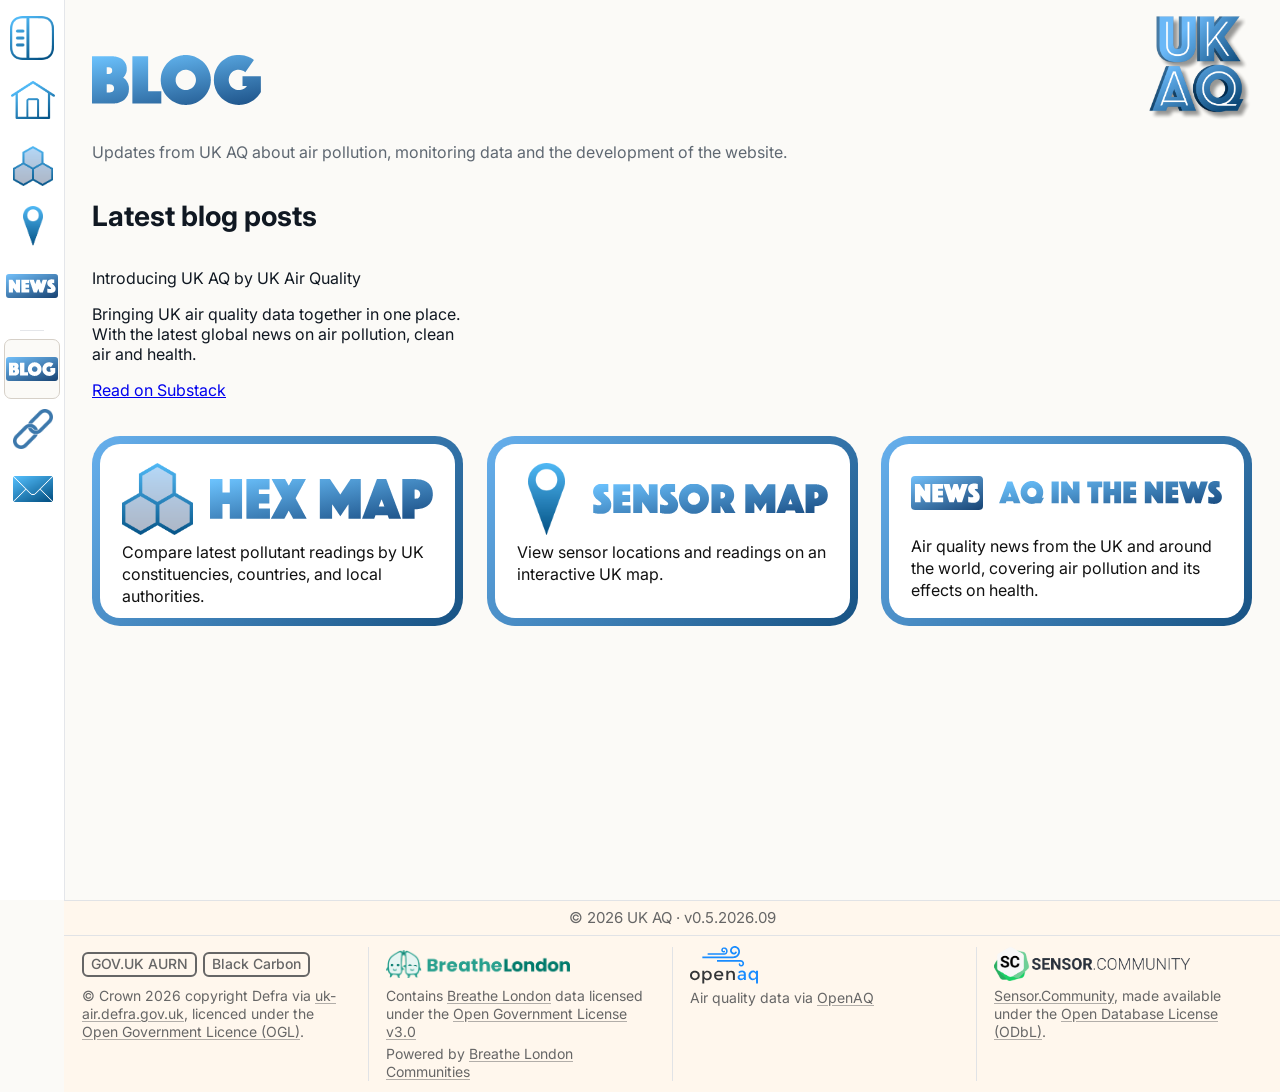
==== blog/index.html @ e103f197 "update website to 0.5" ====
<!DOCTYPE html>
<html lang="en-GB">
<head>
  <meta charset="utf-8">
  <meta name="viewport" content="width=device-width, initial-scale=1">
  <meta name="robots" content="noindex, nofollow">
  <meta
    name="description"
    content="Updates from UK AQ about air pollution, monitoring data and the development of the website."
  >
  <title>UK AQ Blog | UK AQ</title>

  <link rel="icon" href="/images/favicon.ico" type="image/png">
  <link rel="preconnect" href="https://fonts.googleapis.com">
  <link rel="preconnect" href="https://fonts.gstatic.com" crossorigin>
  <link
    href="https://fonts.googleapis.com/css2?family=Inter:wght@400;500;600;700;800&amp;display=swap"
    rel="stylesheet"
  >
  <link rel="stylesheet" href="/site-ui.css">
  <link rel="stylesheet" href="/blog/blog.css">
  <link rel="stylesheet" href="/bottom-nav.css">
</head>
<body class="blog-page" data-page-slug="blog">
  <div id="uk-aq-sidebar-mount"></div>
  <script src="/sidebar.js"></script>

  <main class="blog-main" id="mainContent">
    <header class="blog-intro">
      <h1 class="ukaq-page-title-heading">
        <span class="ukaq-page-title-text">UK AQ Blog</span>
        <picture class="ukaq-page-title-picture">
          <img
            class="ukaq-page-title-image"
            src="/images/UK-AQ-blog-1line.svg"
            alt=""
            aria-hidden="true"
          >
        </picture>
      </h1>
      <p>Updates from UK AQ about air pollution, monitoring data and the development of the website.</p>
    </header>

    <section class="blog-latest" aria-labelledby="blog-latest-heading">
      <h2 id="blog-latest-heading">Latest blog posts</h2>

      <div class="blog-post-grid">
        <div class="blog-article-entry">
          <div class="blog-embed-slot">
            <div class="substack-post-embed"><p lang="en">Introducing UK AQ by UK Air Quality</p><p>Bringing UK air quality data together in one place. With the latest global news on air pollution, clean air and health. </p><a data-post-link href="https://ukairquality.substack.com/p/introducing-uk-aq">Read on Substack</a></div><script async src="https://substack.com/embedjs/embed.js" charset="utf-8"></script>
          </div>
        </div>
      </div>
    </section>

    <nav class="ukaq-bottom-nav" aria-label="Explore UK AQ">
      <div class="ukaq-bottom-nav-grid ukaq-bottom-nav-grid--three">
        <a class="ukaq-bottom-nav-card" href="/hex_map/" aria-label="Hex Map: Compare latest pollutant readings by UK constituencies, countries, and local authorities.">
          <div class="ukaq-bottom-nav-header">
            <span class="ukaq-bottom-nav-icon-box">
              <img class="ukaq-bottom-nav-icon" src="/sidebar-images/uk-aq-hex-map-sidebar.svg" alt="">
            </span>
            <img class="ukaq-bottom-nav-title" src="/images/UK-AQ-hex-map.svg" alt="Hex Map">
          </div>
          <p class="ukaq-bottom-nav-description">Compare latest pollutant readings by UK constituencies, countries, and local authorities.</p>
        </a>

        <a class="ukaq-bottom-nav-card" href="/sensor_map/" aria-label="Sensor Map: View sensor locations and readings on an interactive UK map.">
          <div class="ukaq-bottom-nav-header">
            <span class="ukaq-bottom-nav-icon-box">
              <img class="ukaq-bottom-nav-icon" src="/sidebar-images/uk-aq-location-pin.svg" alt="">
            </span>
            <img class="ukaq-bottom-nav-title" src="/images/UK-AQ-sensor-map-1line.svg" alt="Sensor Map">
          </div>
          <p class="ukaq-bottom-nav-description">View sensor locations and readings on an interactive UK map.</p>
        </a>

        <a class="ukaq-bottom-nav-card" href="/news/" aria-label="AQ in the News: Air quality news from the UK and around the world, covering air pollution and its effects on health.">
          <div class="ukaq-bottom-nav-header">
            <span class="ukaq-bottom-nav-icon-box">
              <img class="ukaq-bottom-nav-icon" src="/sidebar-images/uk-aq-news-sidebar-button.svg" alt="">
            </span>
            <img class="ukaq-bottom-nav-title" src="/images/UK-AQ-NEWS-1line.svg" alt="AQ in the News">
          </div>
          <p class="ukaq-bottom-nav-description">Air quality news from the UK and around the world, covering air pollution and its effects on health.</p>
        </a>
      </div>
    </nav>
  </main>
</body>
</html>
---- site-ui.css ----
/* Permanent shared UK AQ presentation refinements.
 * These rules must remain when the beta notice is retired.
 */

/* Shared artwork-backed page titles, aligned with the Hex Map/News title area. */
.ukaq-page-title-heading {
  box-sizing: border-box;
  display: flex;
  align-items: center;
  min-width: 0;
  min-height: 92px;
  margin: 0;
  padding-right: 132px;
}

.ukaq-page-title-text {
  position: absolute;
  width: 1px;
  height: 1px;
  padding: 0;
  margin: -1px;
  overflow: hidden;
  clip: rect(0, 0, 0, 0);
  white-space: nowrap;
  border: 0;
}

.ukaq-page-title-picture {
  display: block;
  max-width: 100%;
}

.ukaq-page-title-image {
  display: block;
  width: auto;
  max-width: 100%;
  height: 50.4px;
  object-fit: contain;
  object-position: left center;
}

@media (max-width: 767px) {
  .ukaq-page-title-heading {
    min-height: 44px;
    padding: 0 60px 0 52px;
  }

  .ukaq-page-title-image {
    width: auto;
    height: auto;
    max-height: 42px;
  }

  body[data-page-slug="who-guidelines"] #ukaq-home-logo,
  body[data-page-slug="naei-data"] #ukaq-home-logo,
  body[data-page-slug="wood-burning"] #ukaq-home-logo,
  body[data-page-slug="research"] #ukaq-home-logo {
    top: 16px;
    right: 12px;
  }

  body[data-page-slug="who-guidelines"] #ukaq-home-logo img,
  body[data-page-slug="naei-data"] #ukaq-home-logo img,
  body[data-page-slug="wood-burning"] #ukaq-home-logo img,
  body[data-page-slug="research"] #ukaq-home-logo img {
    width: clamp(44px, 13.333vw, 52px);
    height: auto;
  }
}

/* Keep the existing Hex Map coverage animation but round the visible fill end. */
.hex-map-page .map-summary-coverage-fill {
  border-radius: inherit;
}

/* Make the WHO guideline heading read as a proper title on desktop and mobile. */
.home-page .who-card-footer {
  background: #fff;
}

.home-page .who-guideline-table-v2 thead th {
  background: #edf6fd;
}

.home-page .who-guideline-heading-v2 strong {
  font-size: clamp(1.05rem, 1.3vw, 1.18rem);
  font-weight: 800;
}

.home-page .who-guideline-unit-v2 {
  color: inherit;
  font-size: 1em;
  font-weight: 800;
}

/* Match the Hex Map chart selector's centred 1 glyph while preserving the
   existing rounded-square network action shape. */
.home-page .home-network-picker-action-icon--clear-all::before,
.hex-map-page .network-dropdown-action-icon--clear-all::before {
  content: "1";
  position: absolute;
  inset: 0;
  display: flex;
  align-items: center;
  justify-content: center;
  font-size: 11px;
  font-weight: 700;
  line-height: 1;
}

.home-page .home-network-picker-action-icon--clear-all::before {
  color: #3C78AC;
}

.hex-map-page .network-dropdown-action-icon--clear-all::before {
  color: var(--accent);
}

.home-page .home-network-picker-action:disabled .home-network-picker-action-icon--clear-all::before {
  color: #9aa2a9;
}

.hex-map-page .network-dropdown-action:disabled .network-dropdown-action-icon--clear-all::before {
  color: var(--ink-4);
}

/* Responsive highest-reading circles: below desktop width the three changing
   metadata lines share one fixed slot, leaving pollutant/value/unit stable. */
.home-page .pollutant-circle.pollutant-meta-cycle {
  grid-template-rows: auto auto auto minmax(2.9rem, 1fr);
}

.home-page .pollutant-meta-cycle .pollutant-name {
  grid-row: 1;
}

.home-page .pollutant-meta-cycle .pollutant-value-slot {
  grid-row: 2;
}

.home-page .pollutant-meta-cycle .pollutant-unit {
  grid-row: 3;
}

.home-page .pollutant-meta-cycle .pollutant-observed,
.home-page .pollutant-meta-cycle .pollutant-station,
.home-page .pollutant-meta-cycle .pollutant-network {
  grid-row: 4;
  grid-column: 1;
  width: 88%;
  min-height: 0;
  max-height: 2.7em;
  margin: 0;
  top: 0;
  align-self: center;
  justify-self: center;
  align-items: center;
  justify-content: center;
  overflow: hidden;
  opacity: 0;
  transform: translateY(8px);
  transition: opacity 0.28s ease, transform 0.28s ease;
}

.home-page .pollutant-meta-cycle .pollutant-observed {
  display: block;
  padding: 0;
  white-space: normal;
}

.home-page .pollutant-meta-cycle .pollutant-observed[hidden] {
  display: none;
}

.home-page .pollutant-meta-cycle .pollutant-station {
  display: flex;
  white-space: normal;
  overflow-wrap: normal;
  word-break: normal;
  text-align: center;
}

.home-page .pollutant-meta-cycle .pollutant-network {
  transform: translateY(8px);
}

.home-page .pollutant-meta-cycle .is-meta-current {
  opacity: 1;
  transform: translateY(0);
}

.home-page .pollutant-meta-cycle .is-meta-leaving {
  opacity: 0;
  transform: translateY(-8px);
}

.home-page .pollutant-circle.pollutant-meta-static {
  grid-template-rows: auto auto auto auto auto auto;
}

.home-page .pollutant-meta-static .pollutant-observed,
.home-page .pollutant-meta-static .pollutant-station,
.home-page .pollutant-meta-static .pollutant-network {
  position: relative;
  top: 0;
  width: 90%;
  min-height: 0;
  max-height: none;
  margin: 0;
  transform: none;
  font-size: 0.68rem;
  line-height: 1.08;
}

.home-page .pollutant-meta-static .pollutant-observed {
  grid-row: 4;
  padding-top: 0.15rem;
  white-space: normal;
}

.home-page .pollutant-meta-static .pollutant-station {
  grid-row: 5;
}

.home-page .pollutant-meta-static .pollutant-network {
  grid-row: 6;
}

@media (min-width: 768px) and (max-width: 1079px) {
  .home-page .pollutant-grid {
    grid-template-columns: repeat(3, minmax(0, 1fr));
    column-gap: clamp(0.55rem, 1.25vw, 0.9rem);
  }

  .home-page .pollutant-circle {
    width: min(100%, clamp(205px, calc(69px + 17.7vw), 260px));
    padding: 0.92rem 1rem 0.72rem;
  }

  .home-page .pollutant-name {
    font-size: clamp(1.12rem, 1.8vw, 1.4rem);
  }

  .home-page .pollutant-value-slot {
    height: clamp(3.05rem, 5.1vw, 4.15rem);
    margin-top: 0.68rem;
  }

  .home-page .pollutant-value {
    font-size: clamp(3.15rem, 5.7vw, 4.65rem);
  }

  .home-page .pollutant-unit {
    margin-top: 0.22rem;
    font-size: 0.86rem;
  }

  .home-page .pollutant-meta-cycle .pollutant-observed,
  .home-page .pollutant-meta-cycle .pollutant-station,
  .home-page .pollutant-meta-cycle .pollutant-network {
    font-size: clamp(0.7rem, 1.15vw, 0.84rem);
    line-height: 1.12;
  }

  .home-page .pollutant-meta-cycle .pollutant-station {
    font-weight: 800;
  }
}

/* On wide screens, use the WHO reference card width for useful content rather
   than stretching three table columns across the full card. */
@media (min-width: 981px) {
  .home-page .who-guideline-reference-v2 {
    grid-template-columns: minmax(0, 1.1fr) minmax(420px, 0.9fr);
    grid-template-areas:
      "heading table"
      "note table";
    column-gap: clamp(1.25rem, 3vw, 2.5rem);
    row-gap: 0.55rem;
    align-items: start;
  }

  .home-page .who-guideline-heading-v2 {
    grid-area: heading;
  }

  .home-page .who-guideline-table-v2 {
    grid-area: table;
    align-self: start;
  }

  .home-page .who-guideline-note-v2 {
    grid-area: note;
    align-self: start;
  }
}

@media (max-width: 767px) {
  /* Two-across pollutant circles on phones, with the third centred beneath. */
  .home-page .pollutant-grid {
    grid-template-columns: repeat(2, minmax(0, 1fr));
    column-gap: 0.65rem;
    row-gap: 1rem;
  }

  .home-page .pollutant-item {
    gap: 0.55rem;
  }

  .home-page .pollutant-item[data-pollutant="no2"] {
    grid-column: 1 / -1;
    width: calc((100% - 0.65rem) / 2);
    justify-self: center;
  }

  .home-page .pollutant-circle {
    width: min(100%, 220px);
    padding: 0.72rem 0.52rem 0.54rem;
    box-shadow: 0 10px 20px rgba(56, 42, 30, 0.18);
  }

  .home-page .pollutant-circle.pollutant-meta-cycle {
    grid-template-rows: auto auto auto minmax(2.45rem, 1fr);
  }

  .home-page .pollutant-name {
    margin-top: 0.08rem;
    font-size: clamp(0.98rem, 4.4vw, 1.2rem);
  }

  .home-page .pollutant-value-slot {
    height: clamp(2.15rem, 10vw, 3.05rem);
    margin-top: 0.42rem;
  }

  .home-page .pollutant-value {
    font-size: clamp(2.05rem, 10.2vw, 3.15rem);
    line-height: 0.92;
  }

  .home-page .pollutant-unit {
    margin-top: 0.12rem;
    font-size: clamp(0.65rem, 2.9vw, 0.78rem);
  }

  .home-page .pollutant-meta-cycle .pollutant-observed,
  .home-page .pollutant-meta-cycle .pollutant-station,
  .home-page .pollutant-meta-cycle .pollutant-network {
    width: 92%;
    max-height: 2.45em;
    font-size: clamp(0.62rem, 2.75vw, 0.75rem);
    line-height: 1.08;
  }

  .home-page .pollutant-meta-cycle .pollutant-station {
    font-weight: 800;
  }

  .home-page .scale-legend {
    width: 100%;
    max-width: 220px;
  }

  .home-page .scale-stripe-row {
    grid-template-columns: 1.35rem minmax(0, 1fr) 2.15rem;
    column-gap: 0.22rem;
  }

  .home-page .scale-stripe-endpoint {
    font-size: 0.66rem;
  }

  .home-page .scale-stripe-labels {
    font-size: 0.58rem;
  }

  /* The existing semantic tables remain the source of truth. On mobile their
     rows are presented as cards instead of forcing horizontal scrolling. */
  .home-page .dashboard-table-card .dashboard-table-wrap {
    overflow: visible;
    border: 0;
    border-radius: 0;
    background: transparent;
    -webkit-overflow-scrolling: auto;
    overscroll-behavior-x: auto;
    touch-action: auto;
  }

  .home-page .dashboard-table {
    display: block;
    width: 100%;
    min-width: 0;
    font-size: 0.86rem;
  }

  .home-page .dashboard-table thead {
    position: absolute;
    width: 1px;
    height: 1px;
    padding: 0;
    margin: -1px;
    overflow: hidden;
    clip: rect(0, 0, 0, 0);
    white-space: nowrap;
    border: 0;
  }

  .home-page .dashboard-table tbody {
    display: grid;
    gap: 0.78rem;
    width: 100%;
  }

  .home-page .dashboard-table tbody tr {
    overflow: hidden;
    border: 1px solid #e3d7ca;
    border-radius: 13px;
    background: #fff;
  }

  .home-page .dashboard-table tbody th,
  .home-page .dashboard-table tbody td {
    box-sizing: border-box;
  }

  .home-page .dashboard-table tbody th[scope="row"] {
    display: block;
    padding: 0.68rem 0.76rem;
    border: 0;
    background: #edf6fd;
    color: #24384b;
    font-size: 0.9rem;
    font-weight: 850;
    text-align: left;
  }

  .home-page .dashboard-table--areas tbody tr {
    display: grid;
    width: 100%;
  }

  .home-page .dashboard-table--areas tbody td {
    display: grid;
    grid-template-columns: 3.05rem minmax(0, 1fr) max-content;
    align-items: center;
    gap: 0.45rem;
    padding: 0.62rem 0.72rem;
    border: 0;
    border-top: 1px solid #ece5dc;
  }

  .home-page .dashboard-table--areas tbody td::before {
    grid-column: 1;
    color: #526273;
    font-weight: 850;
    white-space: nowrap;
  }

  .home-page .dashboard-table--areas tbody td:nth-child(2)::before {
    content: "PM2.5";
  }

  .home-page .dashboard-table--areas tbody td:nth-child(3)::before {
    content: "PM10";
  }

  .home-page .dashboard-table--areas tbody td:nth-child(4)::before {
    content: "NO₂";
  }

  .home-page .dashboard-table--areas .area-reading {
    display: contents;
  }

  .home-page .dashboard-table--areas .area-reading-name {
    grid-column: 2;
    min-width: 0;
    overflow-wrap: normal;
    word-break: normal;
  }

  .home-page .dashboard-table--areas .area-reading-metric {
    grid-column: 3;
    justify-self: end;
    gap: 0.28rem;
  }

  .home-page .dashboard-table--areas .area-marker {
    width: 0.9rem;
    height: 1.04rem;
    flex-basis: 0.9rem;
  }

  .home-page .dashboard-table--areas .area-reading-value {
    font-size: 0.8rem;
  }

  .home-page .dashboard-table--networks tbody tr {
    display: grid;
    grid-template-columns: repeat(3, minmax(0, 1fr));
    width: 100%;
  }

  .home-page .dashboard-table--networks tbody th[scope="row"] {
    grid-column: 1 / -1;
    border-right: 0;
  }

  .home-page .dashboard-table--networks tbody td {
    border: 0;
    text-align: center;
  }

  .home-page .dashboard-table--networks tbody td:nth-child(2) {
    grid-column: 1 / -1;
    padding: 0.48rem 0.72rem;
    border-top: 1px solid #ece5dc;
    color: #65717d;
    font-size: 0.72rem;
    text-align: left;
  }

  .home-page .dashboard-table--networks tbody td:nth-child(2)::before {
    content: "Last observed: ";
    font-weight: 750;
  }

  .home-page .dashboard-table--networks tbody td:nth-child(n + 3) {
    padding: 0.56rem 0.4rem 0.66rem;
    border-top: 1px solid #ece5dc;
    border-left: 0;
    font-size: 0.9rem;
    font-weight: 800;
  }

  .home-page .dashboard-table--networks tbody td:nth-child(n + 4) {
    border-left: 1px solid #ece5dc;
  }

  .home-page .dashboard-table--networks tbody td:nth-child(n + 3)::before {
    display: block;
    margin-bottom: 0.18rem;
    color: #65717d;
    font-size: 0.68rem;
    font-weight: 800;
  }

  .home-page .dashboard-table--networks tbody td:nth-child(3)::before {
    content: "PM2.5";
  }

  .home-page .dashboard-table--networks tbody td:nth-child(4)::before {
    content: "PM10";
  }

  .home-page .dashboard-table--networks tbody td:nth-child(5)::before {
    content: "NO₂";
  }

  .home-page .dashboard-table--networks tbody tr[data-network="total"] {
    background: #fffaf3;
  }

  .home-page .dashboard-table--networks tbody tr[data-network="total"] th[scope="row"] {
    background: #f5eadf;
  }
}

/* TEST tuning after responsive review: use a compact four-row stack inside
   each circle so name, value, unit and rotating metadata stay grouped. */
@media (max-width: 1079px) {
  .home-page .pollutant-circle.pollutant-meta-cycle {
    position: relative;
    grid-template-rows: auto auto auto auto;
    align-content: start;
  }

  .home-page .pollutant-meta-cycle .pollutant-name {
    grid-row: 1;
    margin-top: 0.22rem;
  }

  .home-page .pollutant-meta-cycle .pollutant-value-slot {
    grid-row: 2;
    top: 0;
    height: auto;
    margin-top: 0.5rem;
    align-self: auto;
  }

  .home-page .pollutant-meta-cycle .pollutant-unit {
    grid-row: 3;
    top: 0;
    margin-top: 0.08rem;
    align-self: auto;
  }

  .home-page .pollutant-meta-cycle .pollutant-observed,
  .home-page .pollutant-meta-cycle .pollutant-station,
  .home-page .pollutant-meta-cycle .pollutant-network {
    position: relative;
    left: auto;
    right: auto;
    bottom: auto;
    grid-row: 4;
    grid-column: 1;
    width: 88%;
    max-height: 2.25em;
    margin-top: 0.22rem;
    align-self: start;
    justify-self: center;
  }
}

@media (min-width: 768px) and (max-width: 1079px) {
  .home-page .pollutant-circle {
    width: min(100%, clamp(185px, calc(62px + 15.2vw), 230px));
    padding: 0.62rem 0.82rem 0.5rem;
  }

  .home-page .pollutant-meta-cycle .pollutant-value-slot {
    margin-top: 0.74rem;
  }

  .home-page .pollutant-meta-cycle .pollutant-observed,
  .home-page .pollutant-meta-cycle .pollutant-station,
  .home-page .pollutant-meta-cycle .pollutant-network {
    margin-top: 0.38rem;
  }
}

@media (max-width: 767px) {
  .home-page .pollutant-circle {
    width: min(100%, 160px);
    padding: 0.78rem 0.3rem 0.18rem;
  }

  /* Keep the compact-circle typography tied to the 160px circle rather than
     viewport width, so a narrow desktop browser matches a real phone. */
  .home-page .pollutant-name {
    font-size: 1.07rem;
  }

  .home-page .pollutant-value {
    font-size: 2.5rem;
  }

  .home-page .pollutant-unit {
    font-size: 0.71rem;
  }

  .home-page .pollutant-meta-cycle .pollutant-observed,
  .home-page .pollutant-meta-cycle .pollutant-station,
  .home-page .pollutant-meta-cycle .pollutant-network {
    font-size: 0.68rem;
  }

  .home-page .pollutant-meta-cycle .pollutant-name {
    margin-top: 0.12rem;
  }

  .home-page .pollutant-meta-cycle .pollutant-value-slot {
    margin-top: 0.34rem;
  }

  .home-page .pollutant-meta-cycle .pollutant-unit {
    margin-top: 0.04rem;
  }

  .home-page .pollutant-meta-cycle .pollutant-observed,
  .home-page .pollutant-meta-cycle .pollutant-station,
  .home-page .pollutant-meta-cycle .pollutant-network {
    width: 86%;
    max-height: 2.1em;
    margin-top: 0.34rem;
  }

  .home-page .scale-legend {
    max-width: 175px;
  }
}

/* Medium-width final positioning pass after TEST visual review. */
@media (min-width: 768px) and (max-width: 1079px) {
  .home-page .pollutant-circle {
    padding: 0.76rem 0.82rem 0.36rem;
  }

  .home-page .pollutant-meta-cycle .pollutant-name {
    margin-top: 0.3rem;
    font-size: clamp(1.2rem, 2vw, 1.48rem);
  }

  .home-page .pollutant-meta-cycle .pollutant-value-slot {
    margin-top: 0.86rem;
  }

  .home-page .pollutant-meta-cycle .pollutant-unit {
    margin-top: 0.1rem;
  }

  .home-page .pollutant-meta-cycle .pollutant-observed,
  .home-page .pollutant-meta-cycle .pollutant-station,
  .home-page .pollutant-meta-cycle .pollutant-network {
    width: 80%;
    max-height: 2.3em;
    margin-top: 0.52rem;
    font-size: clamp(0.74rem, 1.25vw, 0.88rem);
  }
}

/* Let an inactive message use the full centre of the circle instead of the
   numeric value row while the pollutant name remains at the top. */
.home-page .pollutant-circle.pollutant-circle--inactive {
  grid-template-rows: auto minmax(0, 1fr);
  align-content: stretch;
}

.home-page .pollutant-circle--inactive .pollutant-value-slot {
  grid-row: 2;
  min-height: 0;
  height: auto;
  margin-top: 0;
  top: 0;
  align-self: stretch;
}

.home-page .pollutant-circle--inactive .pollutant-value {
  max-width: 92%;
  font-size: clamp(1.2rem, 2.2vw, 1.55rem);
  line-height: 1.18;
  white-space: normal;
}

.home-page .pollutant-circle--inactive .pollutant-observed,
.home-page .pollutant-circle--inactive .pollutant-station,
.home-page .pollutant-circle--inactive .pollutant-network {
  display: none !important;
}

/* Compensate for the wider right-hand legend endpoint labels at responsive widths. */
@media (min-width: 768px) and (max-width: 1079px) {
  .home-page .scale-legend {
    transform: translateX(5px);
  }
}

@media (max-width: 767px) {
  .home-page .scale-legend {
    transform: translateX(4px);
  }
}

/* On narrow tablet/desktop tables, let Area type wrap so the three pollutant
   columns keep equal, usable widths instead of forcing NO2 off the right edge. */
@media (min-width: 768px) {
  body.home-page .dashboard-table--areas {
    min-width: 0 !important;
  }

  body.home-page .dashboard-table--areas .dashboard-table-area-type-col {
    width: min(var(--area-type-col-width, 220px), 24%) !important;
  }

  body.home-page .dashboard-table--areas thead th:first-child,
  body.home-page .dashboard-table--areas tbody th[scope="row"] {
    white-space: normal !important;
    overflow-wrap: normal;
    word-break: normal;
    line-height: 1.15;
  }
}

/* Restore the normal brown dashboard tables below 768px. Keep the genuine
   table structure and allow horizontal scrolling for this first mobile pass. */
@media (max-width: 767px) {
  body.home-page .dashboard-table-card .dashboard-table-wrap {
    overflow-x: auto;
    overflow-y: hidden;
    border: 1px solid #e3d7ca;
    border-radius: 13px;
    background: #fffdfa;
    -webkit-overflow-scrolling: touch;
    overscroll-behavior-x: contain;
    touch-action: pan-x pan-y;
  }

  body.home-page .dashboard-table {
    display: table;
    width: 100%;
    border-spacing: 0;
    border-collapse: separate;
    font-size: 0.86rem;
  }

  body.home-page .dashboard-table--areas {
    min-width: 760px;
  }

  body.home-page .dashboard-table--networks {
    min-width: 680px;
  }

  body.home-page .dashboard-table thead {
    position: static;
    display: table-header-group;
    width: auto;
    height: auto;
    padding: 0;
    margin: 0;
    overflow: visible;
    clip: auto;
    white-space: normal;
    border: 0;
  }

  body.home-page .dashboard-table tbody {
    display: table-row-group;
    width: auto;
  }

  body.home-page .dashboard-table thead tr,
  body.home-page .dashboard-table tbody tr,
  body.home-page .dashboard-table--areas tbody tr,
  body.home-page .dashboard-table--networks tbody tr {
    display: table-row;
    overflow: visible;
    border: 0;
    border-radius: 0;
    background: #fff;
  }

  body.home-page .dashboard-table th,
  body.home-page .dashboard-table td,
  body.home-page .dashboard-table tbody th[scope="row"],
  body.home-page .dashboard-table--areas tbody td,
  body.home-page .dashboard-table--networks tbody td {
    display: table-cell;
    box-sizing: border-box;
    padding: 0.75rem 0.8rem;
    border-bottom: 1px solid #ded2c4;
    background: inherit;
    color: #172535;
    font-size: inherit;
    vertical-align: middle;
  }

  body.home-page .dashboard-table thead th {
    background: #eee5da;
    color: #263747;
    font-weight: 800;
    white-space: nowrap;
  }

  body.home-page .dashboard-table tbody th[scope="row"] {
    font-weight: 750;
    text-align: left;
  }

  body.home-page .dashboard-table tbody tr:last-child th,
  body.home-page .dashboard-table tbody tr:last-child td {
    border-bottom: 0;
  }

  body.home-page .dashboard-table--areas tbody td::before,
  body.home-page .dashboard-table--networks tbody td::before {
    display: none !important;
    content: none !important;
  }

  body.home-page .dashboard-table--areas .area-reading {
    display: grid;
    grid-template-columns: minmax(0, 1fr) max-content;
    align-items: center;
    column-gap: 0.6rem;
    max-width: 100%;
    min-width: 0;
  }

  body.home-page .dashboard-table--areas .area-reading-name {
    grid-column: auto;
    min-width: 0;
    overflow-wrap: anywhere;
    word-break: normal;
    font-size: inherit;
  }

  body.home-page .dashboard-table--areas .area-reading-metric {
    grid-column: auto;
    display: inline-flex;
    align-items: center;
    justify-self: end;
    gap: 0.35rem;
    white-space: nowrap;
  }

  body.home-page .dashboard-table--areas .area-marker {
    width: 1.17rem;
    height: 1.35rem;
    flex: 0 0 1.17rem;
  }

  body.home-page .dashboard-table--areas .area-reading-value {
    font-size: inherit;
  }

  body.home-page .dashboard-table--areas th:first-child,
  body.home-page .dashboard-table--areas td:first-child {
    border-right: 1px solid rgba(30, 42, 51, 0.12);
  }

  body.home-page .dashboard-table--areas th + th,
  body.home-page .dashboard-table--areas td + td {
    border-left: 1px solid rgba(30, 42, 51, 0.06);
  }

  body.home-page .dashboard-table--areas th:nth-child(2),
  body.home-page .dashboard-table--areas td:nth-child(2) {
    border-left: 0;
  }

  body.home-page .dashboard-table--networks tbody tr[data-network="total"] {
    background: #eee5da;
  }

  body.home-page .dashboard-table--networks tbody tr[data-network="total"] th[scope="row"] {
    background: inherit;
  }

  body.home-page .dashboard-table--networks th:not(:first-child),
  body.home-page .dashboard-table--networks td:not(:first-child) {
    text-align: center;
  }

  body.home-page .dashboard-table--networks th:nth-child(2),
  body.home-page .dashboard-table--networks td:nth-child(2) {
    grid-column: auto;
    padding: 0.75rem 0.8rem;
    border-top: 0;
    color: #172535;
    font-size: inherit;
    text-align: left;
  }

  body.home-page .dashboard-table--networks td:nth-child(n + 3) {
    padding: 0.75rem 0.8rem;
    border-top: 0;
    font-size: inherit;
    font-weight: 700;
  }

  body.home-page .dashboard-table--networks th:first-child,
  body.home-page .dashboard-table--networks td:first-child {
    border-right: 1px solid rgba(30, 42, 51, 0.12);
  }

  body.home-page .dashboard-table--networks th:nth-child(n + 3),
  body.home-page .dashboard-table--networks td:nth-child(n + 3) {
    border-left: 1px solid rgba(30, 42, 51, 0.08);
  }

  body.home-page .dashboard-table--networks tbody tr:last-child th:first-child {
    border-right: 0;
  }
}

body.home-page .dashboard-table--areas {
  width: 100%;
  min-width: 0 !important;
  table-layout: fixed;
  --area-group-border: #a9adb1;
  --area-metric-marker-width: 1.17rem;
  --area-metric-marker-height: 1.35rem;
  --area-metric-gap: 0.35rem;
  --area-metric-value-track: 6.4rem;
  --area-metric-font-size: 100%;
}

body.home-page .dashboard-table--areas .dashboard-table-area-type-col {
  width: 24% !important;
}

body.home-page .dashboard-table--areas col:not(.dashboard-table-area-type-col) {
  width: 25.333333% !important;
}

body.home-page .dashboard-table--areas thead th:first-child,
body.home-page .dashboard-table--areas tbody tr[data-area-type] > th:first-child {
  white-space: normal;
  overflow-wrap: normal;
  word-break: normal;
}

/* Side-by-side mode: preserve fixed marker and value tracks so content length
   cannot move corresponding markers or value starts between area rows. */
body.home-page .dashboard-table--areas .area-reading {
  display: grid;
  width: 100%;
  grid-template-columns: minmax(0, 1fr) auto;
  align-items: center;
  column-gap: 0.35rem;
  min-width: 0;
}

body.home-page .dashboard-table--areas .area-reading-name {
  grid-column: 1;
  min-width: 0;
  overflow-wrap: normal !important;
  word-break: normal !important;
}

body.home-page .dashboard-table--areas .area-reading-metric {
  grid-column: 2;
  display: grid;
  grid-template-columns: var(--area-metric-marker-width) var(--area-metric-value-track);
  align-items: center;
  justify-self: end;
  column-gap: var(--area-metric-gap);
  min-width: 0;
  white-space: nowrap;
}

body.home-page .dashboard-table--areas .area-marker {
  grid-column: 1;
  width: var(--area-metric-marker-width);
  height: var(--area-metric-marker-height);
  flex: 0 0 var(--area-metric-marker-width);
  justify-self: start;
}

body.home-page .dashboard-table--areas .area-reading-value {
  grid-column: 2;
  display: inline-flex;
  align-items: baseline;
  justify-self: start;
  gap: 0.25em;
  font-size: var(--area-metric-font-size);
  white-space: nowrap;
  font-variant-numeric: tabular-nums;
}

body.home-page .dashboard-table--areas .area-reading-number,
body.home-page .dashboard-table--areas .area-reading-unit {
  white-space: nowrap;
}

/* The controller enables stacked mode only after rendered side-by-side content
   no longer fits. All pollutant cells switch together. */
body.home-page .dashboard-table--areas.area-table--stacked .area-reading {
  grid-template-columns: minmax(0, 1fr);
  row-gap: 0.28rem;
  column-gap: 0;
}

body.home-page .dashboard-table--areas.area-table--stacked .area-reading-name {
  grid-column: 1;
  grid-row: 1;
}

body.home-page .dashboard-table--areas.area-table--stacked .area-reading-metric {
  grid-column: 1;
  grid-row: 2;
  display: inline-flex;
  width: max-content;
  max-width: 100%;
  align-items: center;
  justify-self: start;
  gap: var(--area-metric-gap);
  white-space: nowrap;
}

body.home-page .dashboard-table--areas.area-table--stacked .area-marker,
body.home-page .dashboard-table--areas.area-table--stacked .area-reading-value {
  grid-column: auto;
  justify-self: auto;
}

body.home-page .dashboard-table--areas.area-table--grouped tbody tr[data-area-type] .area-reading {
  align-items: start;
}

body.home-page .dashboard-table--areas.area-table--grouped tbody tr[data-area-type] .area-reading-name {
  align-self: start;
  min-height: var(--area-reading-name-row-height, 0);
}

body.home-page .dashboard-table--areas.area-table--grouped tbody tr[data-area-type] .area-reading-metric {
  align-self: end;
}

/* Grouped narrow-fit stages are applied only after normal grouped layout has
   been measured. Spacing is reduced before the shared metric presentation. */
body.home-page .dashboard-table--areas.area-table--grouped.area-table--compact {
  --area-metric-gap: 0.22rem;
}

body.home-page .dashboard-table--areas.area-table--grouped.area-table--compact tbody tr[data-area-type] > td {
  padding-inline: 0.38rem;
}

body.home-page .dashboard-table--areas.area-table--grouped.area-table--metric-split .area-reading-metric {
  display: grid;
  grid-template-columns: var(--area-metric-marker-width) max-content;
  grid-template-rows: auto;
  align-items: start;
  justify-self: start;
  column-gap: var(--area-metric-gap);
  row-gap: 0;
  width: max-content;
  max-width: 100%;
}

body.home-page .dashboard-table--areas.area-table--grouped.area-table--metric-split .area-marker {
  grid-column: 1;
  grid-row: 1;
  align-self: start;
}

body.home-page .dashboard-table--areas.area-table--grouped.area-table--metric-split .area-reading-value {
  grid-column: 2;
  grid-row: 1;
  display: grid;
  grid-template-columns: max-content;
  grid-template-rows: auto auto;
  align-items: start;
  justify-self: start;
  gap: 0;
}

body.home-page .dashboard-table--areas.area-table--grouped.area-table--metric-split .area-reading-number {
  grid-row: 1;
}

body.home-page .dashboard-table--areas.area-table--grouped.area-table--metric-split .area-reading-unit {
  grid-row: 2;
  font-size: 78%;
  line-height: 1.05;
}

body.home-page .dashboard-table--areas.area-table--grouped.area-table--metric-90 {
  --area-metric-marker-width: 1.053rem;
  --area-metric-marker-height: 1.215rem;
  --area-metric-gap: 0.198rem;
  --area-metric-value-track: 5.76rem;
  --area-metric-font-size: 90%;
}

body.home-page .dashboard-table--areas.area-table--grouped.area-table--metric-85 {
  --area-metric-marker-width: 0.995rem;
  --area-metric-marker-height: 1.148rem;
  --area-metric-gap: 0.187rem;
  --area-metric-value-track: 5.44rem;
  --area-metric-font-size: 85%;
}

body.home-page .dashboard-table--areas.area-table--grouped.area-table--metric-80 {
  --area-metric-marker-width: 0.936rem;
  --area-metric-marker-height: 1.08rem;
  --area-metric-gap: 0.176rem;
  --area-metric-value-track: 5.12rem;
  --area-metric-font-size: 80%;
}

/* Grouped five-row fallback. JavaScript enables this when any area-type word,
   normal-size area-name word, or complete marker/value-unit line cannot fit in
   the resolved standard layout. */
body.home-page .dashboard-table--areas .area-reading-group-row {
  display: none;
}

body.home-page .dashboard-table--areas.area-table--grouped .dashboard-table-area-type-col {
  width: 0 !important;
  visibility: collapse;
}

body.home-page .dashboard-table--areas.area-table--grouped col:not(.dashboard-table-area-type-col) {
  width: 33.333333% !important;
}

body.home-page .dashboard-table--areas.area-table--grouped thead th:first-child,
body.home-page .dashboard-table--areas.area-table--grouped tbody tr[data-area-type] > th:first-child {
  display: table-cell !important;
  width: 0 !important;
  min-width: 0 !important;
  max-width: 0 !important;
  padding: 0 !important;
  overflow: hidden;
  border: 0 !important;
  visibility: hidden;
  font-size: 0;
  line-height: 0;
  white-space: nowrap;
}

body.home-page .dashboard-table--areas.area-table--grouped thead th {
  border-radius: 0;
}

body.home-page .dashboard-table--areas.area-table--grouped thead th:nth-child(2) {
  border-left: 0 !important;
}

body.home-page .dashboard-table--areas.area-table--grouped .area-reading-group-row {
  display: table-row;
}

body.home-page .dashboard-table--areas.area-table--grouped .area-reading-group-row > th {
  display: table-cell;
  padding: 0.55rem 0.65rem;
  border-top: 0;
  border-right: 0;
  border-bottom: 1px solid #ded2c4;
  border-left: 0;
  background: #fff;
  color: #172535;
  font-size: inherit;
  font-weight: 800;
  line-height: 1.15;
  text-align: left;
  white-space: normal;
}

/* The Local Authorities heading solely owns the separator between groups.
   Data rows do not add outer side or bottom edges over the wrapper perimeter. */
body.home-page .dashboard-table--areas.area-table--grouped tbody tr[data-area-type="pcon"] > td {
  border-bottom: 0 !important;
}

body.home-page .dashboard-table--areas.area-table--grouped .area-reading-group-row[data-area-group="la"] > th {
  border-top: 1.5px solid var(--area-group-border);
}

/* Preserve normal wrapping. Only a residual single-word overflow is allowed to
   reduce that individual area name. */
body.home-page .dashboard-table--areas .area-reading-name.area-reading-name--fit-90 {
  font-size: 90% !important;
}

body.home-page .dashboard-table--areas .area-reading-name.area-reading-name--fit-85 {
  font-size: 85% !important;
}

body.home-page .dashboard-table--areas .area-reading-name.area-reading-name--fit-80 {
  font-size: 80% !important;
}

body.home-page .dashboard-table--areas .area-reading-name.area-reading-name--emergency-wrap {
  overflow-wrap: anywhere !important;
}

/* Homepage network table overflow sequence. The permanent controller applies
   these classes after measuring the rendered table against its wrapper. */
body.home-page .dashboard-table--networks {
  width: 100% !important;
  min-width: 0 !important;
  table-layout: auto;
}

body.home-page .dashboard-table--networks tbody th[scope="row"] {
  white-space: nowrap;
}

body.home-page .dashboard-table--networks.is-network-name-wrap tbody th[scope="row"],
body.home-page .dashboard-table--networks tbody th.network-summary-label-split {
  white-space: normal !important;
}

body.home-page .dashboard-table--networks th:nth-child(2),
body.home-page .dashboard-table--networks td:nth-child(2) {
  width: 1%;
  white-space: nowrap;
}

body.home-page .dashboard-table--networks td:nth-child(2) time {
  white-space: nowrap;
}

body.home-page .dashboard-table--networks.is-network-updated-hidden th:nth-child(2),
body.home-page .dashboard-table--networks.is-network-updated-hidden td:nth-child(2) {
  display: none !important;
}
---- blog/blog.css ----
:root {
  --blog-bg: #fbfaf7;
  --blog-text: #101822;
  --blog-muted: #5f6872;
}

* {
  box-sizing: border-box;
}

body.blog-page {
  min-width: 0;
  min-height: 100vh;
  margin: 0;
  overflow-x: hidden;
  background: var(--blog-bg);
  color: var(--blog-text);
  font-family: Inter, system-ui, -apple-system, BlinkMacSystemFont, "Segoe UI", sans-serif;
}

.blog-main {
  width: min(100%, 1620px);
  min-width: 0;
  min-height: 100vh;
  margin-inline: auto;
  padding: 34px 28px 28px;
}

.blog-intro {
  min-width: 0;
  margin-bottom: 32px;
}

.blog-intro p {
  margin: 14px 0 0;
  color: var(--blog-muted);
  font-size: 1rem;
  line-height: 1.6;
}

.blog-latest {
  min-width: 0;
  container: blog-posts / inline-size;
}

.blog-latest h2 {
  margin: 0 0 18px;
  font-size: clamp(1.4rem, 2.5vw, 1.75rem);
  line-height: 1.3;
}

.blog-post-grid {
  display: grid;
  grid-template-columns: minmax(0, 1fr);
  gap: 1.5rem;
}

.blog-article-entry {
  width: 100%;
  max-width: 420px;
  min-width: 0;
}

.blog-embed-slot {
  width: 100%;
  min-width: 0;
  overflow-x: auto;
}

.blog-embed-slot iframe {
  max-width: 100%;
}

@container blog-posts (min-width: 760px) {
  .blog-post-grid {
    grid-template-columns: repeat(2, minmax(0, 1fr));
  }
}

@container blog-posts (min-width: 1160px) {
  .blog-post-grid {
    grid-template-columns: repeat(3, minmax(0, 1fr));
  }
}

@media (max-width: 767px) {
  .blog-main {
    padding: 16px 12px 48px;
  }

  .blog-article-entry {
    margin-inline: auto;
  }

  .blog-intro {
    margin-bottom: 26px;
  }

  .blog-intro p {
    margin-top: 12px;
    line-height: 1.55;
  }

  body.blog-page #ukaq-home-logo {
    top: 16px;
    right: 12px;
  }

  body.blog-page #ukaq-home-logo img {
    width: clamp(44px, 13.333vw, 52px);
    height: auto;
  }
}
---- bottom-nav.css ----
.ukaq-bottom-nav {
  margin-top: 2.25rem;
  container-name: ukaq-bottom-nav;
  container-type: inline-size;
}

.ukaq-bottom-nav-grid {
  --ukaq-bottom-nav-card-max: calc((1220px - 3rem) / 3);
  display: grid;
  gap: 1.5rem;
  align-items: stretch;
  justify-content: center;
}

.ukaq-bottom-nav-grid--three {
  grid-template-columns: repeat(3, minmax(0, var(--ukaq-bottom-nav-card-max)));
}

.ukaq-bottom-nav-grid--two {
  grid-template-columns: repeat(2, minmax(0, var(--ukaq-bottom-nav-card-max)));
}

.ukaq-bottom-nav-card {
  display: flex;
  flex-direction: column;
  box-sizing: border-box;
  min-height: 184px;
  container-type: inline-size;
  padding: 1.05rem 1.35rem 0.68rem;
  border: 8px solid transparent;
  border-radius: 28px;
  background:
    linear-gradient(#fff, #fff) padding-box,
    linear-gradient(135deg, #67B0ED, #175283) border-box;
  color: #101822;
  text-decoration: none;
  transition: transform 0.18s ease, box-shadow 0.18s ease;
}

.ukaq-bottom-nav-card:hover {
  transform: translateY(-3px);
  box-shadow: 0 12px 26px rgba(16, 24, 34, 0.12);
}

.ukaq-bottom-nav-card:focus-visible {
  outline: 3px solid rgba(60, 120, 172, 0.45);
  outline-offset: 4px;
}

.ukaq-bottom-nav-header {
  display: flex;
  align-items: center;
  gap: 1rem;
  min-height: 76px;
  min-width: 0;
  overflow: hidden;
}

.ukaq-bottom-nav-icon-box {
  display: inline-flex;
  width: 72px;
  height: 72px;
  flex: 0 0 72px;
  align-items: center;
  justify-content: center;
}

.ukaq-bottom-nav-icon {
  display: block;
  width: 72px;
  height: 72px;
  object-fit: contain;
}

.ukaq-bottom-nav-card[href="/sensor_map/"] .ukaq-bottom-nav-icon-box,
.ukaq-bottom-nav-card[href="/sensor_map/"] .ukaq-bottom-nav-icon {
  width: 60px;
  flex-basis: 60px;
}

.ukaq-bottom-nav-title {
  display: block;
  flex: 1 1 auto;
  width: 100%;
  max-width: 100%;
  min-width: 0;
  max-height: 40px;
  height: auto;
  object-fit: contain;
  object-position: left center;
}

.ukaq-bottom-nav-title-switch {
  display: flex;
  flex: 1 1 auto;
  align-items: center;
  min-width: 0;
  width: 100%;
  container-type: inline-size;
}

.ukaq-bottom-nav-title-switch .ukaq-bottom-nav-title--two-line {
  display: block;
  max-height: 58px;
}

.ukaq-bottom-nav-title-switch .ukaq-bottom-nav-title--one-line {
  display: none;
  max-height: 40px;
}

.ukaq-bottom-nav-description {
  margin: 0.35rem 0 0;
  font-size: 1rem;
  line-height: 1.35;
  color: #111;
  text-align: left;
}

.ukaq-bottom-nav-card[href="/news/"] .ukaq-bottom-nav-header,
.ukaq-bottom-nav-card[href="/news/"] .ukaq-bottom-nav-description {
  transform: translateY(-6px);
}

@container (min-width: 200px) {
  .ukaq-bottom-nav-title-switch .ukaq-bottom-nav-title--two-line {
    display: none;
  }

  .ukaq-bottom-nav-title-switch .ukaq-bottom-nav-title--one-line {
    display: block;
  }
}

@media (min-width: 1300px) {
  .ukaq-bottom-nav-grid {
    --ukaq-bottom-nav-card-max: calc((1280px - 3rem) / 3);
  }
}

@container ukaq-bottom-nav (max-width: 1080px) {
  .ukaq-bottom-nav-grid--three {
    grid-template-columns: repeat(2, minmax(0, var(--ukaq-bottom-nav-card-max)));
  }

  .ukaq-bottom-nav-grid--three > .ukaq-bottom-nav-card:last-child:nth-child(odd) {
    grid-column: 1 / -1;
    width: 100%;
    max-width: var(--ukaq-bottom-nav-card-max);
    justify-self: center;
  }
}

@container ukaq-bottom-nav (max-width: 760px) {
  .ukaq-bottom-nav-grid--three,
  .ukaq-bottom-nav-grid--two {
    grid-template-columns: minmax(0, var(--ukaq-bottom-nav-card-max));
  }
}

@media (prefers-reduced-motion: reduce) {
  .ukaq-bottom-nav-card {
    transition: none;
  }

  .ukaq-bottom-nav-card:hover,
  .ukaq-bottom-nav-card:focus-visible {
    transform: none;
  }
}
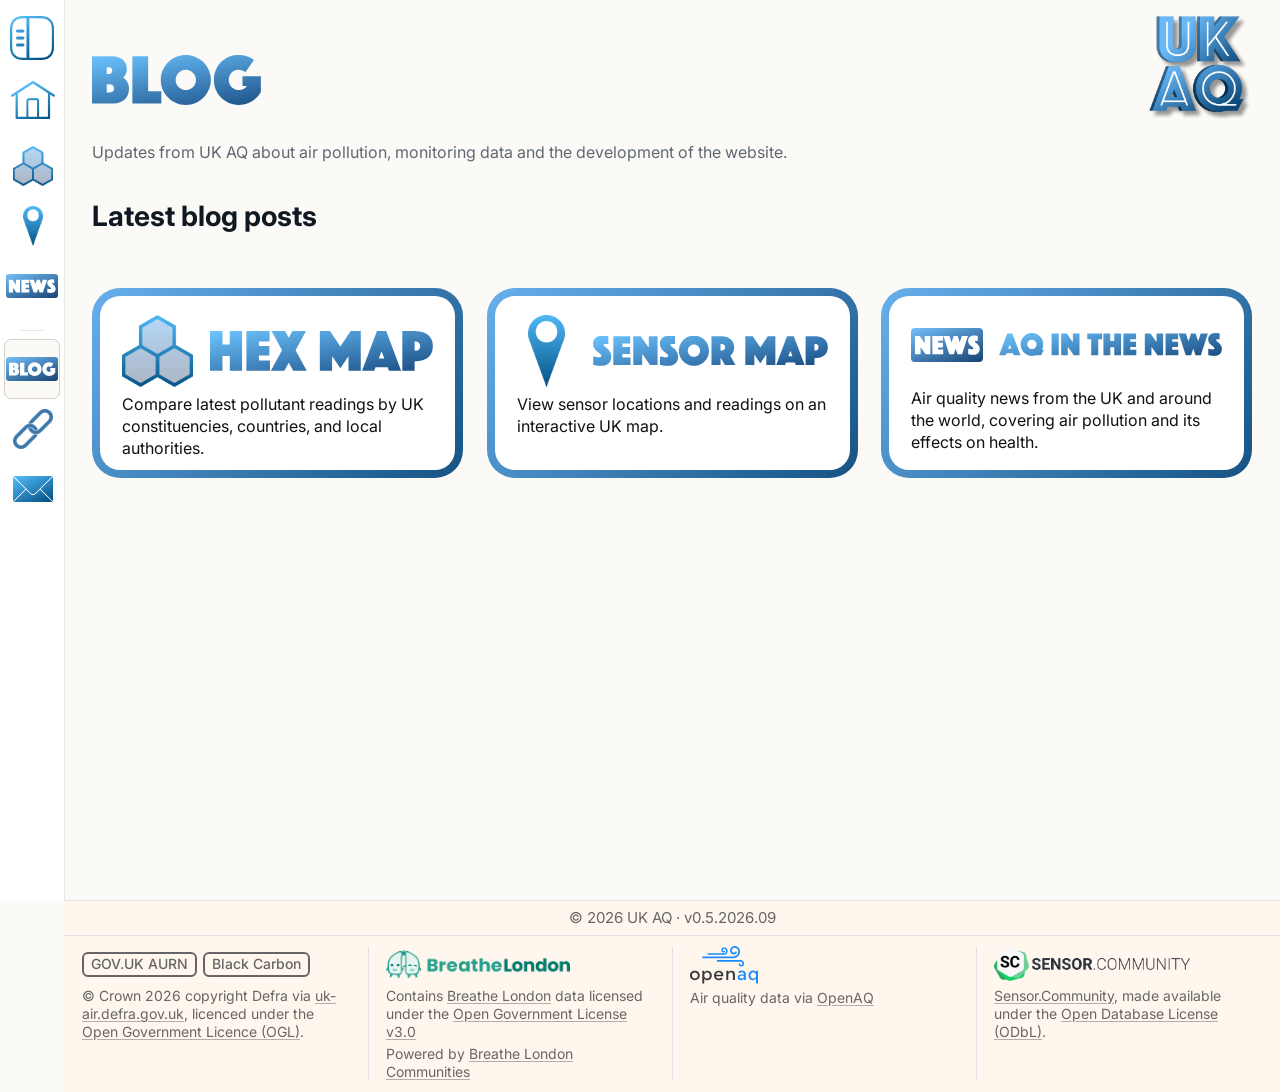
==== commit 2a95993f: "update blog" ====
--- a/blog/index.html
+++ b/blog/index.html
@@ -20,6 +20,7 @@
   <link rel="stylesheet" href="/site-ui.css">
   <link rel="stylesheet" href="/blog/blog.css">
   <link rel="stylesheet" href="/bottom-nav.css">
+  <script src="/blog/blog.js" defer></script>
 </head>
 <body class="blog-page" data-page-slug="blog">
   <div id="uk-aq-sidebar-mount"></div>
@@ -44,13 +45,15 @@
     <section class="blog-latest" aria-labelledby="blog-latest-heading">
       <h2 id="blog-latest-heading">Latest blog posts</h2>
 
-      <div class="blog-post-grid">
-        <div class="blog-article-entry">
-          <div class="blog-embed-slot">
-            <div class="substack-post-embed"><p lang="en">Introducing UK AQ by UK Air Quality</p><p>Bringing UK air quality data together in one place. With the latest global news on air pollution, clean air and health. </p><a data-post-link href="https://ukairquality.substack.com/p/introducing-uk-aq">Read on Substack</a></div><script async src="https://substack.com/embedjs/embed.js" charset="utf-8"></script>
-          </div>
-        </div>
+      <div class="blog-post-grid" data-blog-post-grid>
+<!-- UK_AQ_BLOG_PHASE2_POSTS -->
       </div>
+
+      <nav class="blog-pagination" data-blog-pagination aria-label="Blog posts" hidden>
+        <button type="button" data-blog-previous>Previous</button>
+        <span data-blog-page-status aria-live="polite">Page 1 of 1</span>
+        <button type="button" data-blog-next>Next</button>
+      </nav>
     </section>
 
     <nav class="ukaq-bottom-nav" aria-label="Explore UK AQ">
--- a/site-ui.css
+++ b/site-ui.css
@@ -95,7 +95,6 @@
 
 /* Match the Hex Map chart selector's centred 1 glyph while preserving the
    existing rounded-square network action shape. */
-.home-page .home-network-picker-action-icon--clear-all::before,
 .hex-map-page .network-dropdown-action-icon--clear-all::before {
   content: "1";
   position: absolute;
@@ -108,16 +107,8 @@
   line-height: 1;
 }
 
-.home-page .home-network-picker-action-icon--clear-all::before {
-  color: #3C78AC;
-}
-
 .hex-map-page .network-dropdown-action-icon--clear-all::before {
   color: var(--accent);
-}
-
-.home-page .home-network-picker-action:disabled .home-network-picker-action-icon--clear-all::before {
-  color: #9aa2a9;
 }
 
 .hex-map-page .network-dropdown-action:disabled .network-dropdown-action-icon--clear-all::before {
--- a/blog/blog.css
+++ b/blog/blog.css
@@ -2,6 +2,8 @@
   --blog-bg: #fbfaf7;
   --blog-text: #101822;
   --blog-muted: #5f6872;
+  --blog-blue: #0b5cab;
+  --blog-border: #dce2e7;
 }
 
 * {
@@ -61,14 +63,137 @@
   min-width: 0;
 }
 
-.blog-embed-slot {
+.blog-article-entry[hidden] {
+  display: none !important;
+}
+
+.blog-post-card {
+  display: flex;
+  height: 100%;
+  min-width: 0;
+  flex-direction: column;
+  overflow: hidden;
+  border: 1px solid var(--blog-border);
+  border-radius: 18px;
+  background: #fff;
+  color: inherit;
+  text-decoration: none;
+  box-shadow: 0 10px 28px rgba(16, 24, 34, 0.07);
+  transition: border-color 160ms ease, box-shadow 160ms ease, transform 160ms ease;
+}
+
+.blog-post-card:hover,
+.blog-post-card:focus-visible {
+  border-color: rgba(11, 92, 171, 0.45);
+  box-shadow: 0 14px 34px rgba(16, 24, 34, 0.12);
+  transform: translateY(-2px);
+}
+
+.blog-post-card:focus-visible {
+  outline: 3px solid rgba(11, 92, 171, 0.28);
+  outline-offset: 3px;
+}
+
+.blog-post-image-wrap {
+  display: block;
   width: 100%;
-  min-width: 0;
-  overflow-x: auto;
-}
-
-.blog-embed-slot iframe {
-  max-width: 100%;
+  aspect-ratio: 1200 / 630;
+  overflow: hidden;
+  background: #edf2f5;
+}
+
+.blog-post-image {
+  display: block;
+  width: 100%;
+  height: 100%;
+  object-fit: cover;
+}
+
+.blog-post-body {
+  display: flex;
+  min-width: 0;
+  flex: 1;
+  flex-direction: column;
+  padding: 20px;
+}
+
+.blog-post-meta {
+  color: var(--blog-muted);
+  font-size: 0.82rem;
+  font-weight: 600;
+  line-height: 1.45;
+}
+
+.blog-post-title {
+  display: block;
+  margin-top: 9px;
+  font-size: clamp(1.2rem, 2vw, 1.45rem);
+  font-weight: 800;
+  line-height: 1.25;
+}
+
+.blog-post-description {
+  display: block;
+  margin-top: 11px;
+  color: var(--blog-muted);
+  line-height: 1.55;
+}
+
+.blog-post-destination {
+  display: block;
+  margin-top: auto;
+  padding-top: 18px;
+  color: var(--blog-blue);
+  font-size: 0.92rem;
+  font-weight: 750;
+}
+
+.blog-pagination {
+  display: flex;
+  align-items: center;
+  justify-content: center;
+  gap: 14px;
+  margin-top: 24px;
+}
+
+.blog-pagination[hidden] {
+  display: none;
+}
+
+.blog-pagination button {
+  min-width: 92px;
+  min-height: 44px;
+  border: 1px solid #bac5cf;
+  border-radius: 999px;
+  background: #fff;
+  color: var(--blog-text);
+  cursor: pointer;
+  font: inherit;
+  font-weight: 700;
+}
+
+.blog-pagination button:hover:not(:disabled),
+.blog-pagination button:focus-visible:not(:disabled) {
+  border-color: var(--blog-blue);
+  color: var(--blog-blue);
+}
+
+.blog-pagination button:focus-visible {
+  outline: 3px solid rgba(11, 92, 171, 0.25);
+  outline-offset: 2px;
+}
+
+.blog-pagination button:disabled {
+  cursor: default;
+  opacity: 0.45;
+}
+
+.blog-pagination span {
+  min-width: 92px;
+  color: var(--blog-muted);
+  text-align: center;
+  font-size: 0.92rem;
+  font-weight: 650;
 }
 
 @container blog-posts (min-width: 760px) {
@@ -92,6 +217,18 @@
     margin-inline: auto;
   }
 
+  .blog-post-body {
+    padding: 18px;
+  }
+
+  .blog-pagination {
+    gap: 8px;
+  }
+
+  .blog-pagination button {
+    min-width: 84px;
+  }
+
   .blog-intro {
     margin-bottom: 26px;
   }
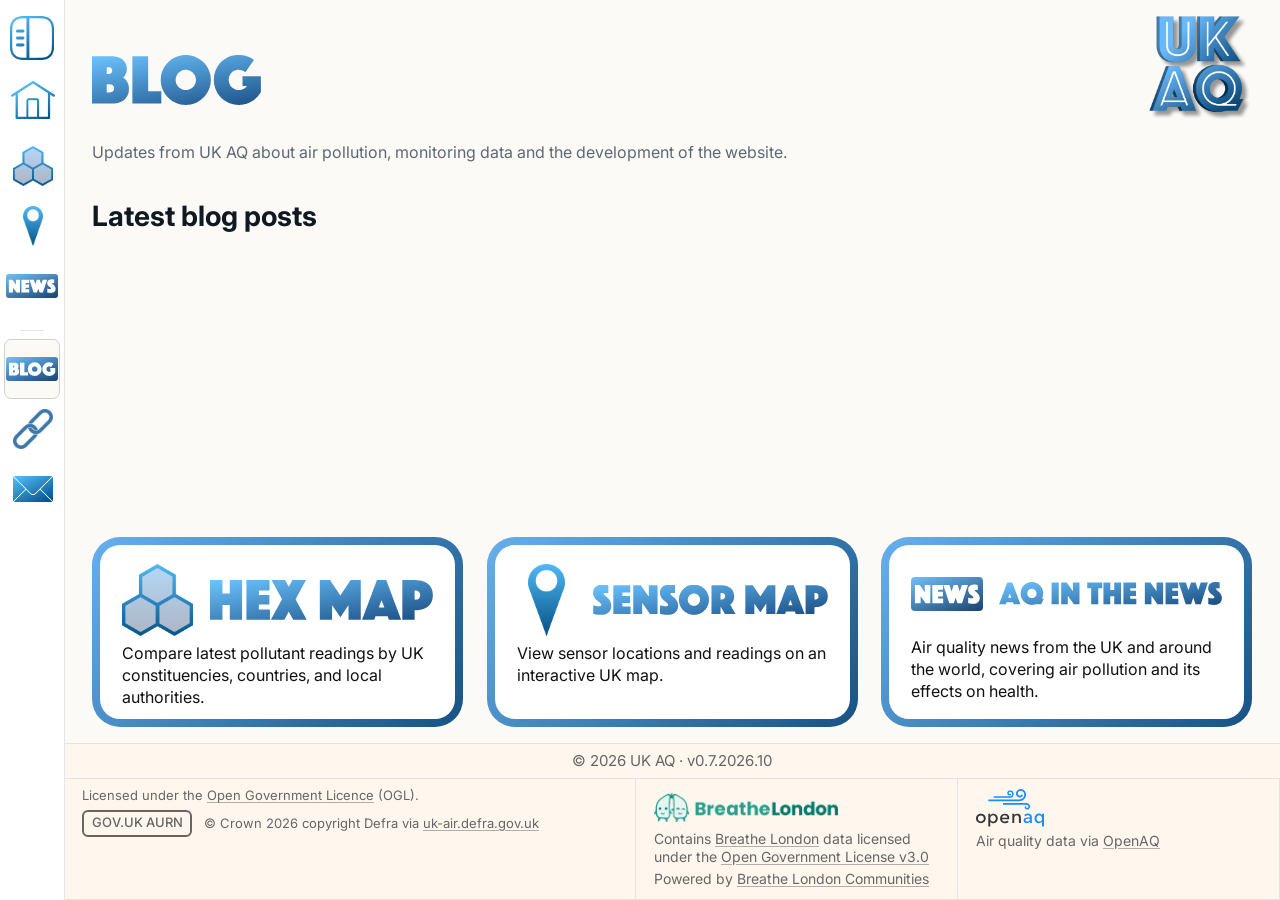
==== commit cb21d7a9: "update beta" ====
--- a/blog/index.html
+++ b/blog/index.html
@@ -8,7 +8,7 @@
     name="description"
     content="Updates from UK AQ about air pollution, monitoring data and the development of the website."
   >
-  <title>UK AQ Blog | UK AQ</title>
+  <title>UK AQ Blog | UK Air Quality</title>
 
   <link rel="icon" href="/images/favicon.ico" type="image/png">
   <link rel="preconnect" href="https://fonts.googleapis.com">
--- a/bottom-nav.css
+++ b/bottom-nav.css
@@ -1,7 +1,44 @@
+/* Only card-bearing pages grow their main area. Keep existing horizontal
+ * geometry and section gaps, with spare height reserved above the final nav.
+ * The maps retain their separate footer arrangements. */
+body:not(.hex-map-page):not(.ukaq-site-footer-after-viewport) > main:has(.ukaq-bottom-nav-grid) {
+  --ukaq-bottom-nav-footer-gap: 16px;
+  --home-main-footer-gap: var(--ukaq-bottom-nav-footer-gap);
+  display: flex;
+  flex-direction: column;
+  flex: 1 0 auto;
+  min-height: 0;
+  padding-bottom: var(--ukaq-bottom-nav-footer-gap);
+}
+
+/* Resources and Contact nest their navigation inside this content frame. */
+body > main:has(.ukaq-bottom-nav-grid) > .resources-frame {
+  display: flex;
+  flex-direction: column;
+  flex: 1 0 auto;
+}
+
+body > main:has(.ukaq-bottom-nav-grid) > *,
+body > main > .resources-frame:has(> .ukaq-bottom-nav) > * {
+  flex-shrink: 0;
+}
+
 .ukaq-bottom-nav {
-  margin-top: 2.25rem;
+  --ukaq-bottom-nav-content-gap: 2.25rem;
+  margin-top: var(--ukaq-bottom-nav-content-gap);
   container-name: ukaq-bottom-nav;
   container-type: inline-size;
+}
+
+/* Padding preserves the content-to-nav minimum when the auto margin is zero. */
+body > main:has(.ukaq-bottom-nav-grid) .ukaq-bottom-nav {
+  margin-top: auto;
+  padding-top: var(--ukaq-bottom-nav-content-gap);
+}
+
+/* The homepage keeps its existing section gap, mobile inset and breakpoints. */
+body > main.home-main > .home-section:has(> .ukaq-bottom-nav-grid) {
+  margin-top: auto;
 }
 
 .ukaq-bottom-nav-grid {
